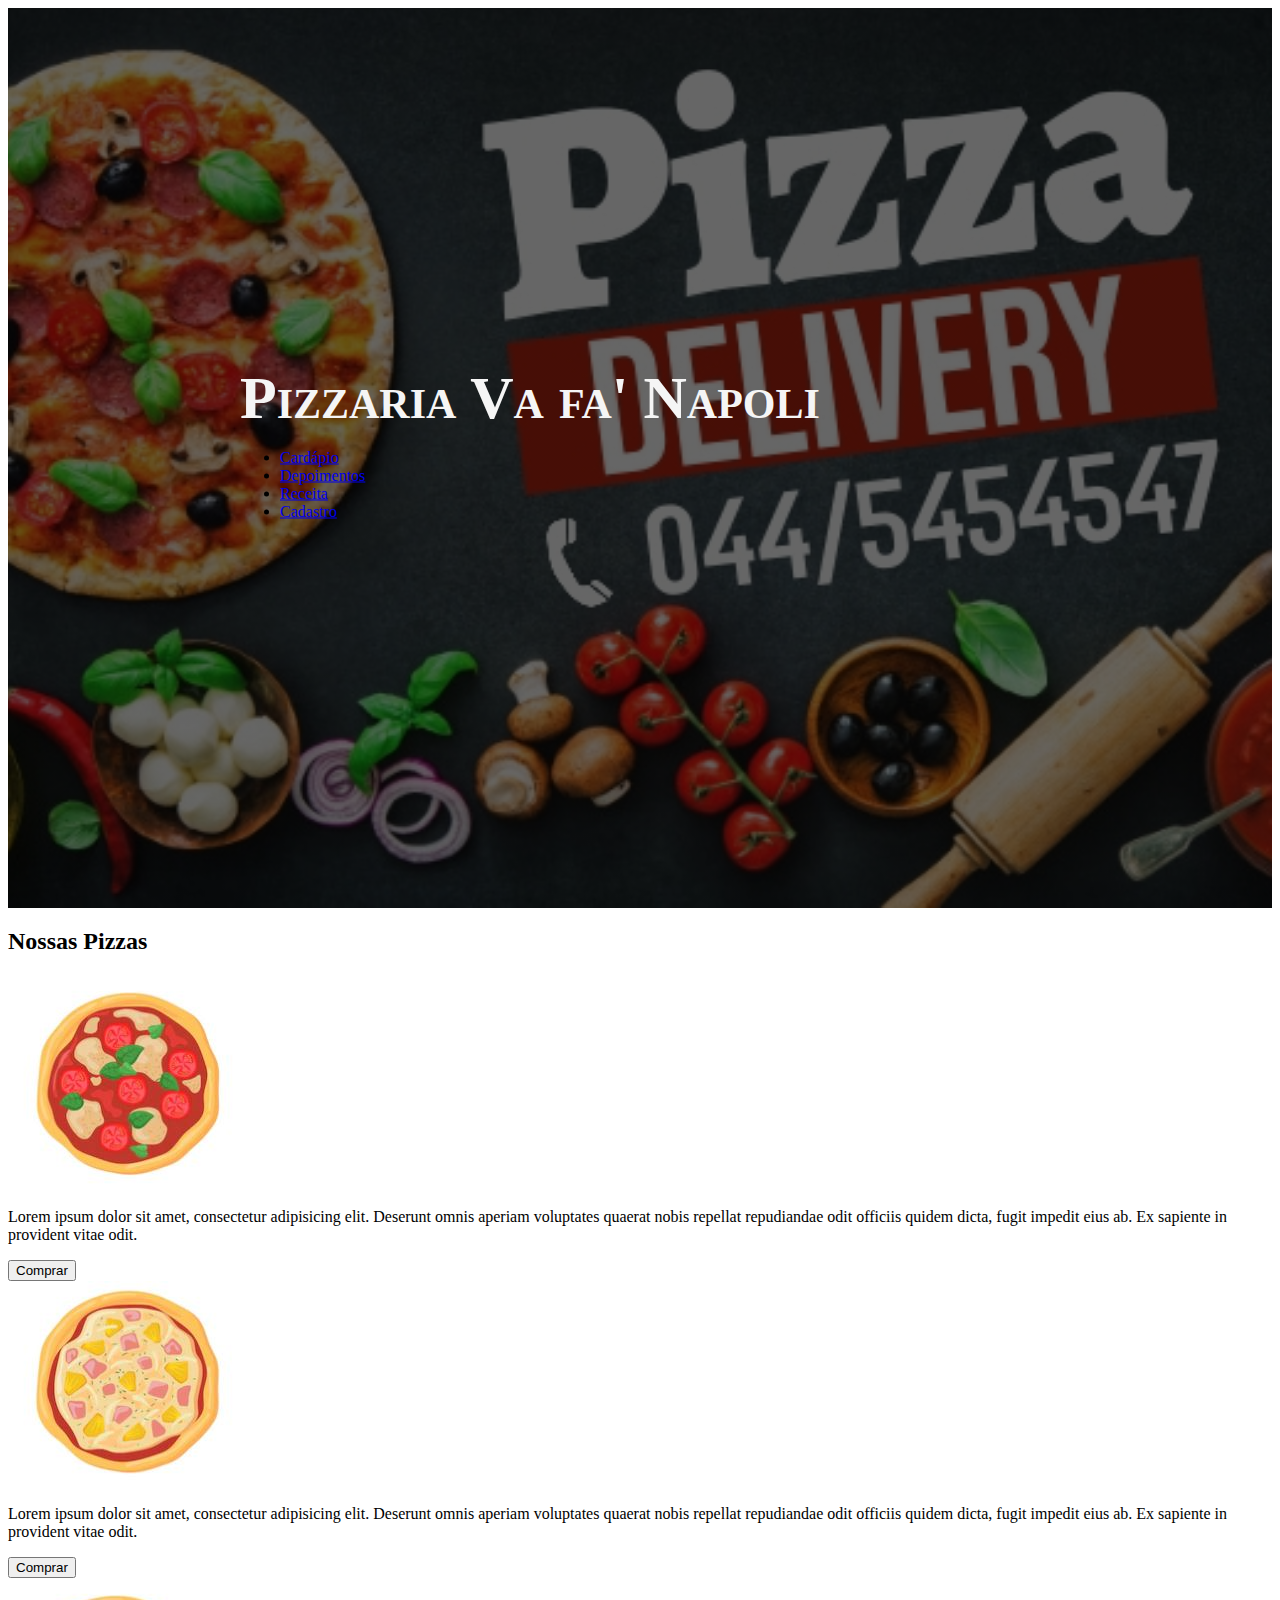
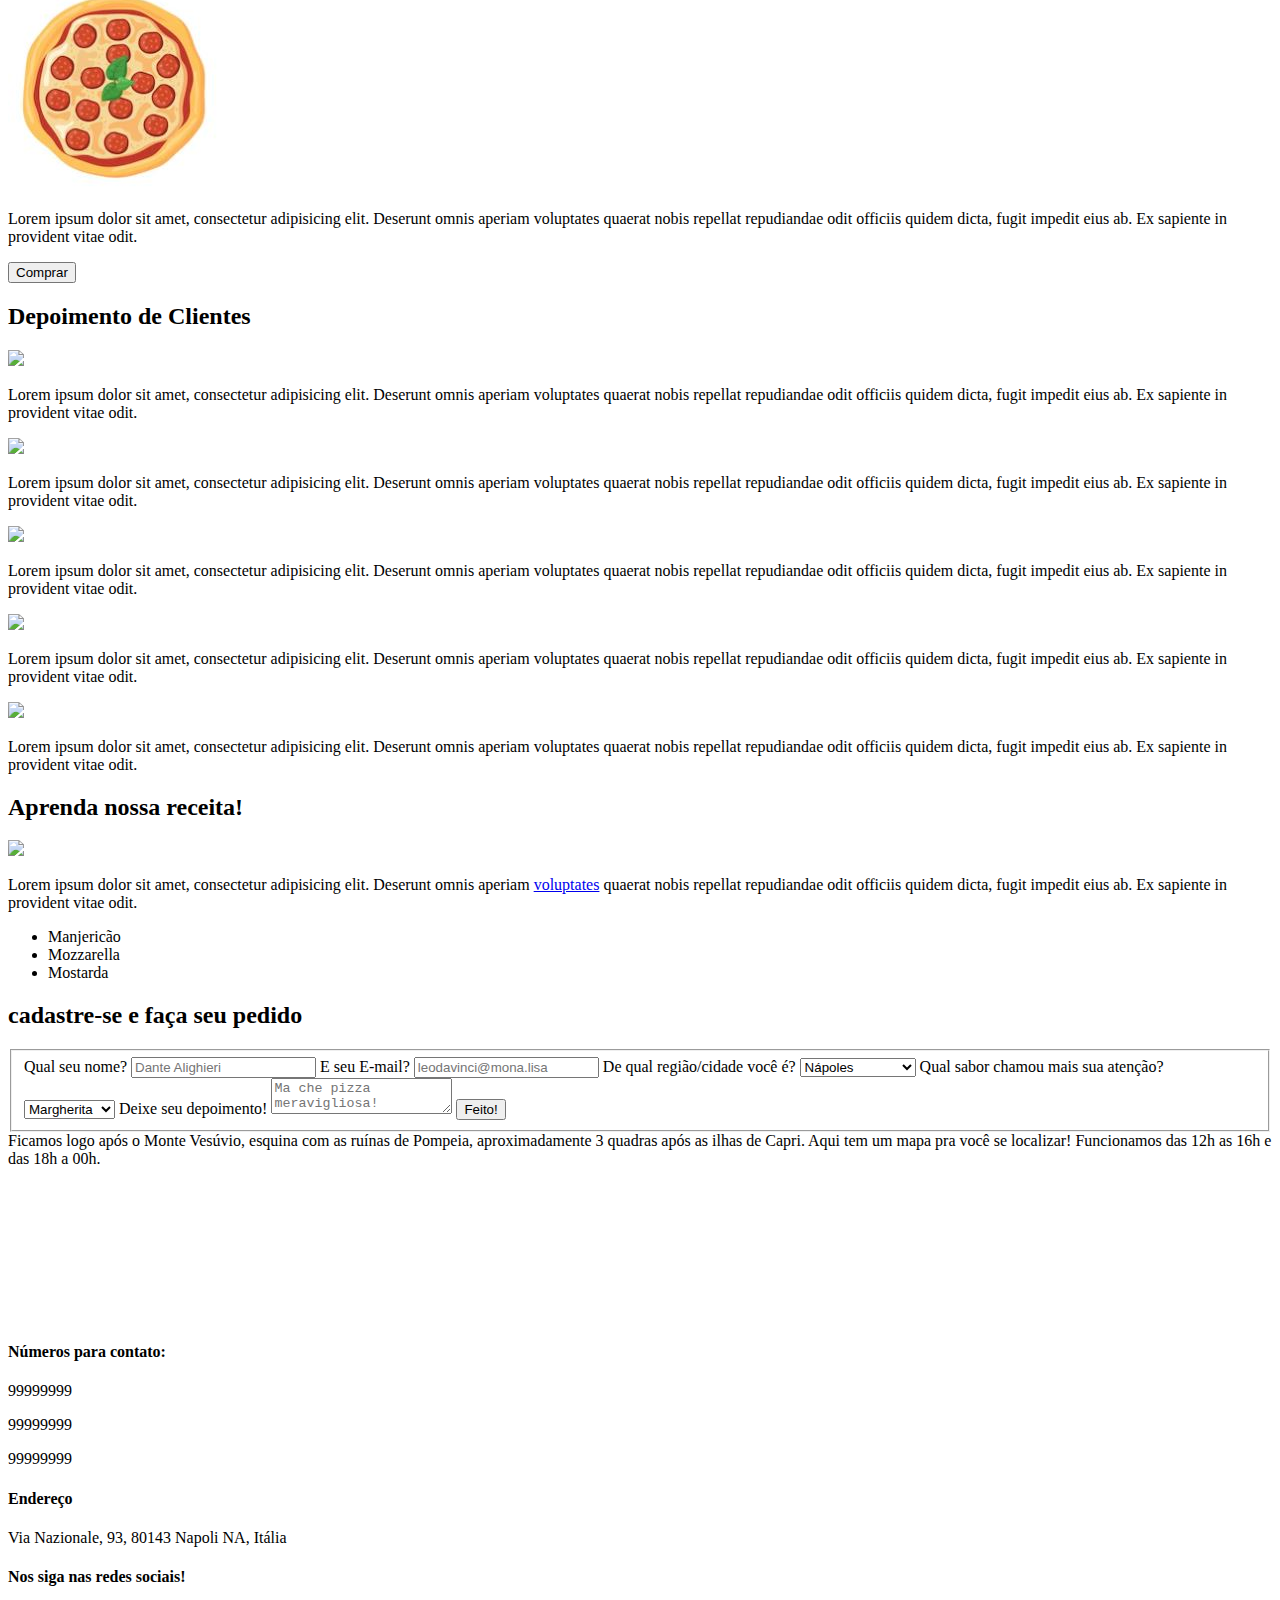
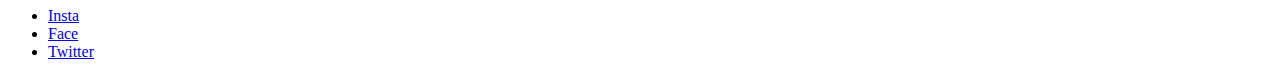
==== projeto-final/index.html @ 9ab95aee "Add files via upload" ====
<!DOCTYPE html>
<html lang="pt-br">

    <head>
        <meta charset="UTF-8">
        <meta http-equiv="X-UA-Compatible" content="IE=edge">
        <meta name="viewport" content="width=device-width, initial-scale=1.0">
        <link rel="stylesheet" type="text/css" href="css/style.css">
        <title>Pizzaria</title>
    </head>

    <body>

        <!--- CONTAINER --->
        <div id="container">

            <!--- CABEÇALHO --->
    		<header>


                <!--- HERO-HEADER --->
                <div class="hero">

                    <!--- TÍTULO --->
                    <h1>Pizzaria Va fa' Napoli</h1>

                    <!--- MENU --->
        			<nav>
        				
                        <ul>
        					<li>
        						<a href="#cardapio">Cardápio</a>
        					</li>
        					<li>
        						<a href="#depoimentos">Depoimentos</a>
        					</li>
        					<li>
        						<a href="#receita">Receita</a>
        					</li>
        					<li>
        						<a href="#cadastro">Cadastro</a>
        					</li>
        				</ul>

        			</nav>

                </div>

            </header>

            <!--- MAIN --->
            <main>
            
                <!--- CARDÁPIO --->
                <section id="cardapio">

                    <!--- PIZZAS --->
                    <h2>Nossas Pizzas</h2>
                    
                        <!--- Pizza 1 --->
                        <div id="pizza1">

                            <img src="img/pizza-temporario-1.jpg">

                            <p>Lorem ipsum dolor sit amet, consectetur adipisicing elit. Deserunt omnis aperiam voluptates quaerat nobis repellat repudiandae odit officiis quidem dicta, fugit impedit eius ab. Ex sapiente in provident vitae odit.</p>

                            <button id="comprar">Comprar</button>

                        </div>

                        <!--- Pizza 2 --->
                        <div id="pizza2">

                            <img src="img/pizza-temporario-2.jpg">

                            <p>Lorem ipsum dolor sit amet, consectetur adipisicing elit. Deserunt omnis aperiam voluptates quaerat nobis repellat repudiandae odit officiis quidem dicta, fugit impedit eius ab. Ex sapiente in provident vitae odit.</p>
                            
                            <button id="comprar">Comprar</button>

                        </div>

                        <!--- Pizza 3 --->
                        <div id="pizza3">

                            <img src="img/pizza-temporario-3.jpg">

                            <p>Lorem ipsum dolor sit amet, consectetur adipisicing elit. Deserunt omnis aperiam voluptates quaerat nobis repellat repudiandae odit officiis quidem dicta, fugit impedit eius ab. Ex sapiente in provident vitae odit.</p>

                            <button id="comprar">Comprar</button>

                        </div>

                </section>

                <!--- DEPOIMENTOS --->
                <section id="depoimentos">

                    <!--- PIZZAS --->
                    <h2>Depoimento de Clientes</h2>

                        <div id="depo1">

                            <img src="#">

                            <p>Lorem ipsum dolor sit amet, consectetur adipisicing elit. Deserunt omnis aperiam voluptates quaerat nobis repellat repudiandae odit officiis quidem dicta, fugit impedit eius ab. Ex sapiente in provident vitae odit.</p>

                        </div>

                        <div id="depo2">

                            <img src="#">

                            <p>Lorem ipsum dolor sit amet, consectetur adipisicing elit. Deserunt omnis aperiam voluptates quaerat nobis repellat repudiandae odit officiis quidem dicta, fugit impedit eius ab. Ex sapiente in provident vitae odit.</p>

                        </div>

                        <div id="depo3">

                            <img src="#">

                            <p>Lorem ipsum dolor sit amet, consectetur adipisicing elit. Deserunt omnis aperiam voluptates quaerat nobis repellat repudiandae odit officiis quidem dicta, fugit impedit eius ab. Ex sapiente in provident vitae odit.</p>

                        </div>

                        <div id="depo4">

                            <img src="#">

                            <p>Lorem ipsum dolor sit amet, consectetur adipisicing elit. Deserunt omnis aperiam voluptates quaerat nobis repellat repudiandae odit officiis quidem dicta, fugit impedit eius ab. Ex sapiente in provident vitae odit.</p>

                        </div>

                        <div id="depo5">

                            <img src="#">

                            <p>Lorem ipsum dolor sit amet, consectetur adipisicing elit. Deserunt omnis aperiam voluptates quaerat nobis repellat repudiandae odit officiis quidem dicta, fugit impedit eius ab. Ex sapiente in provident vitae odit.</p>

                        </div>

                </section>

                <section id="receita">

                    <!--- RECEITA --->
                    <h2>Aprenda nossa receita!</h2>

                    <img src="#">

                    <p>Lorem ipsum dolor sit amet, consectetur adipisicing elit. Deserunt omnis aperiam <a href="#">voluptates</a> quaerat nobis repellat repudiandae odit officiis quidem dicta, fugit impedit eius ab. Ex sapiente in provident vitae odit.</p>

                    <ul>
                        <li>Manjericão</li>
                        <li>Mozzarella</li>
                        <li>Mostarda</li>
                    </ul>
                    
                </section>

                <section id="cadastro">

                    <h2>cadastre-se e faça seu pedido</h2>
                    
                    <form name="cadastro-cliente" action="cadastro.html" method="get">
                        <fieldset>
                            
                            <label for="nome"> Qual seu nome? </label>
                            <input type="text" name="nome" id="nome" placeholder="Dante Alighieri">

                            <label for="email"> E seu E-mail? </label>
                            <input type="email" name="email" id="email" placeholder="leodavinci@mona.lisa">

                            <label for="cidade"> De qual região/cidade você é? </label>
                            <select name="cidade" id="cidade">
                            
                                <optgroup label="Campânia">
                                    <option value="nap"> Nápoles </option>
                                    <option value="av"> Avelino </option>
                                    <option value="bene"> Benevento </option>
                                    <option value="cas"> Caserta </option>
                                    <option value="sal"> Salerno </option>
                                </optgroup>

                                <optgroup label="Lácio">
                                    <option value="fro"> Frosinone </option>
                                    <option value="lat"> Latina </option>
                                    <option value="rie"> Rieti </option>
                                    <option value="roma"> Roma </option>
                                    <option value="vit"> Viterbo </option>
                                </optgroup>

                                <optgroup label="Molise">
                                    <option value="camp"> Campobasso </option>
                                    <option value="ise"> Isérnia </option>
                                </optgroup>

                            </select>

                            <label for="sabor"> Qual sabor chamou mais sua atenção? </label>
                            <select name="sabor" id="sabor">
                                <option value="marg"> Margherita </option>
                                <option value="napo"> Napolitana </option>
                                <option value="port"> Portuguesa </option>
                            </select>

                            <label> Deixe seu depoimento! </label>
                            <textarea placeholder="Ma che pizza meravigliosa!"></textarea>

                            <input id="btncad" type="submit" name="botao_de_cadastro" value="Feito!">

                        </fieldset>                       
                    </form>

                    <aside>
                        
                        <article>Ficamos logo após o Monte Vesúvio, esquina com as ruínas de Pompeia, aproximadamente 3 quadras após as ilhas de Capri. Aqui tem um mapa pra você se localizar! Funcionamos das 12h as 16h e das 18h a 00h.</article>

                        <div>
                            <iframe src="https://www.google.com/maps/embed?pb=!1m18!1m12!1m3!1d8534.957409064145!2d14.26511307713148!3d40.859514455774466!2m3!1f0!2f0!3f0!3m2!1i1024!2i768!4f13.1!3m3!1m2!1s0x133b08109efacacd%3A0x6aa3c2098c708387!2sPizzeria%20Pellone!5e0!3m2!1spt-BR!2sbr!4v1655343452254!5m2!1spt-BR!2sbr"style="border:0;" loading="lazy" referrerpolicy="no-referrer-when-downgrade"></iframe>
                        </div>

                    </aside>

                </section>

            </main>

            <footer>
                
                <h4>Números para contato:</h4>
                    <p>99999999</p>
                    <p>99999999</p>
                    <p>99999999</p>

                <h4>Endereço</h4>
                    <p>Via Nazionale, 93, 80143 Napoli NA, Itália</p>

                <!-- Na real, nessa parte das redes eu tava pensando em criar uma imagem clicável que nem o sor ensinou na aula de formulários, mas deixa p depois na real. -->

                <h4>Nos siga nas redes sociais!</h4>
                    <nav>                            
                        <ul>
                            <li>
                                <a href="#">Insta</a>
                            </li>
                            <li>
                                <a href="#">Face</a>
                            </li>
                            <li>
                                <a href="#">Twitter</a>
                            </li>
                        </ul>
                    </nav>

            </footer>

        </div>

    </body>

</html>
---- projeto-final/css/style.css ----
header{
    background-image:linear-gradient(rgba(0, 0, 0, 0.6), rgba(0, 0, 0, 0.6)),
    url(../img/heroheader.jpg);
    background-size: cover;
    background-position: center;
    height: 100vh;
}

h1{
    margin: 0;
    color: whitesmoke;
    font-size: 60px; /*o tamanho de fonte padrão está definido 
    na regra de css do elemento html como 20px*/
    font-variant-caps: small-caps;
}

.hero{
    position: absolute;
    width: 800px;
    top: 50%;
    left: 50%;
    transform: translate(-50%, -50%);
}
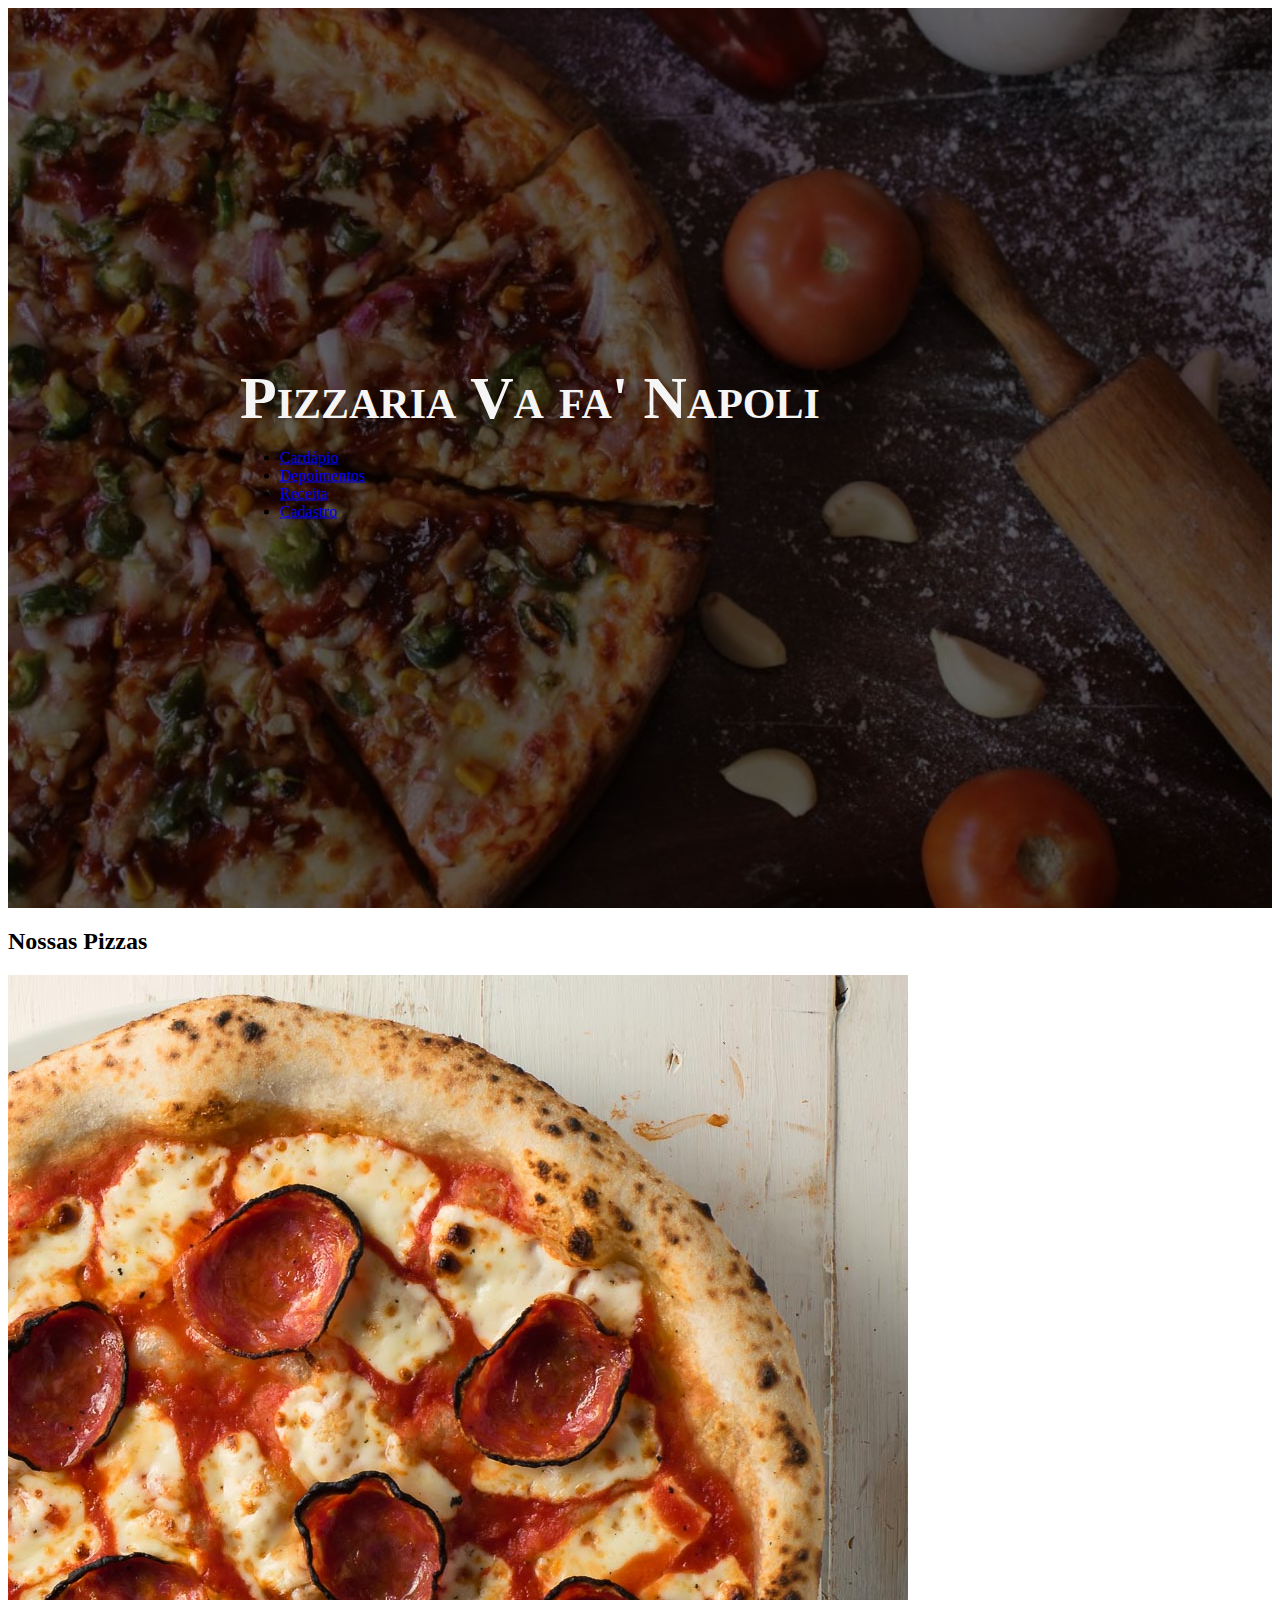
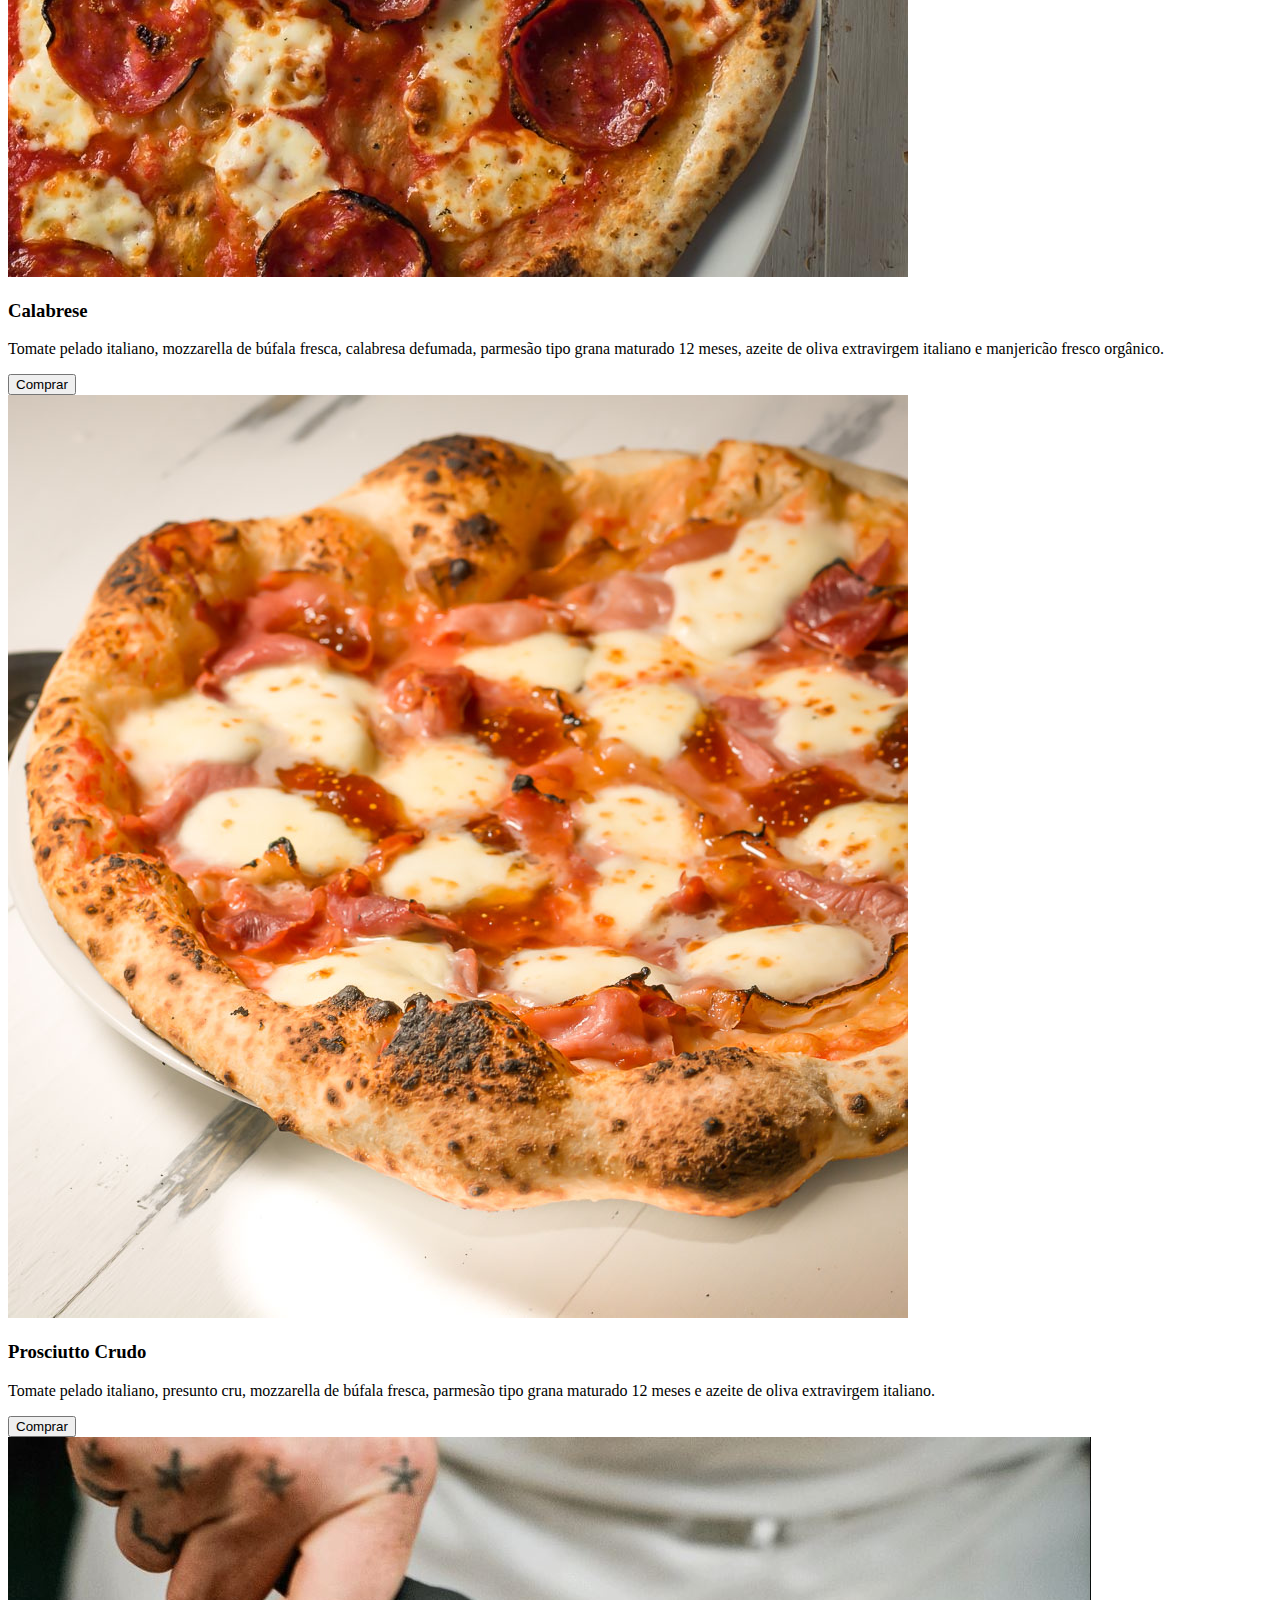
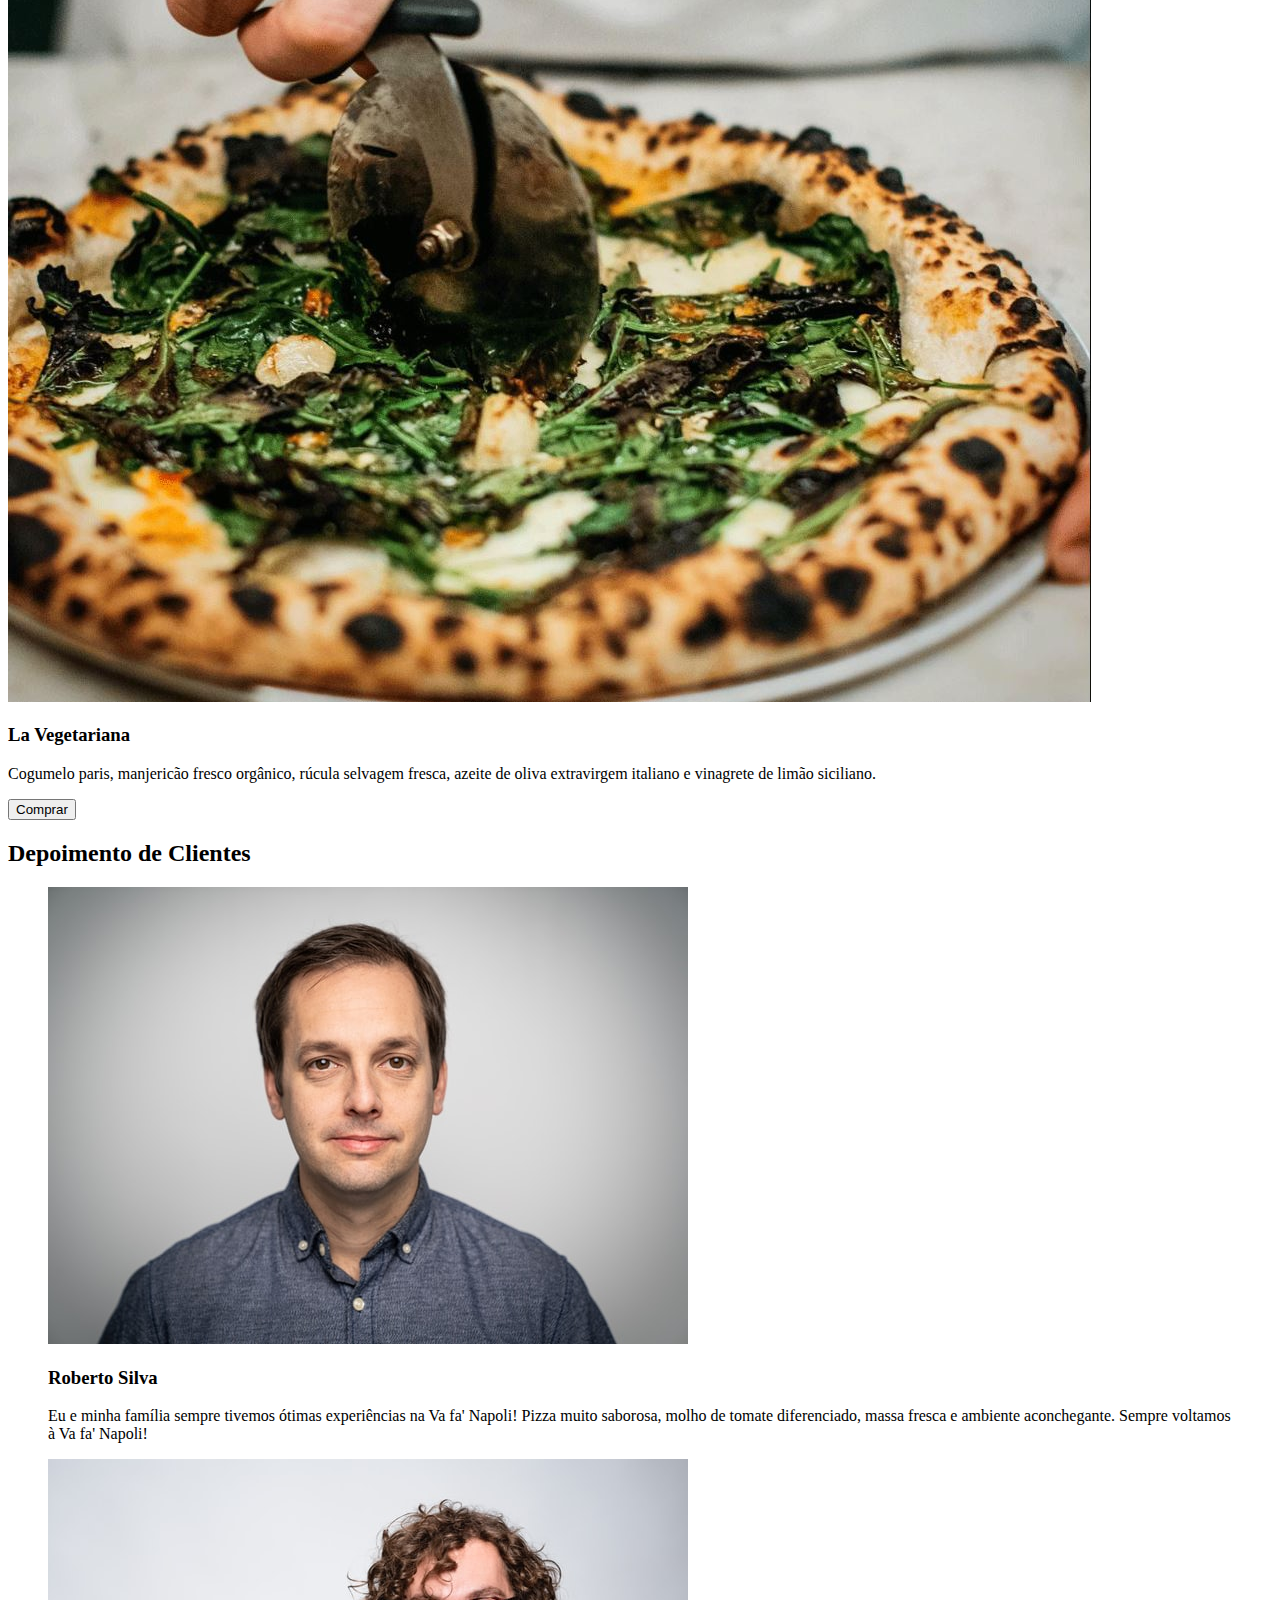
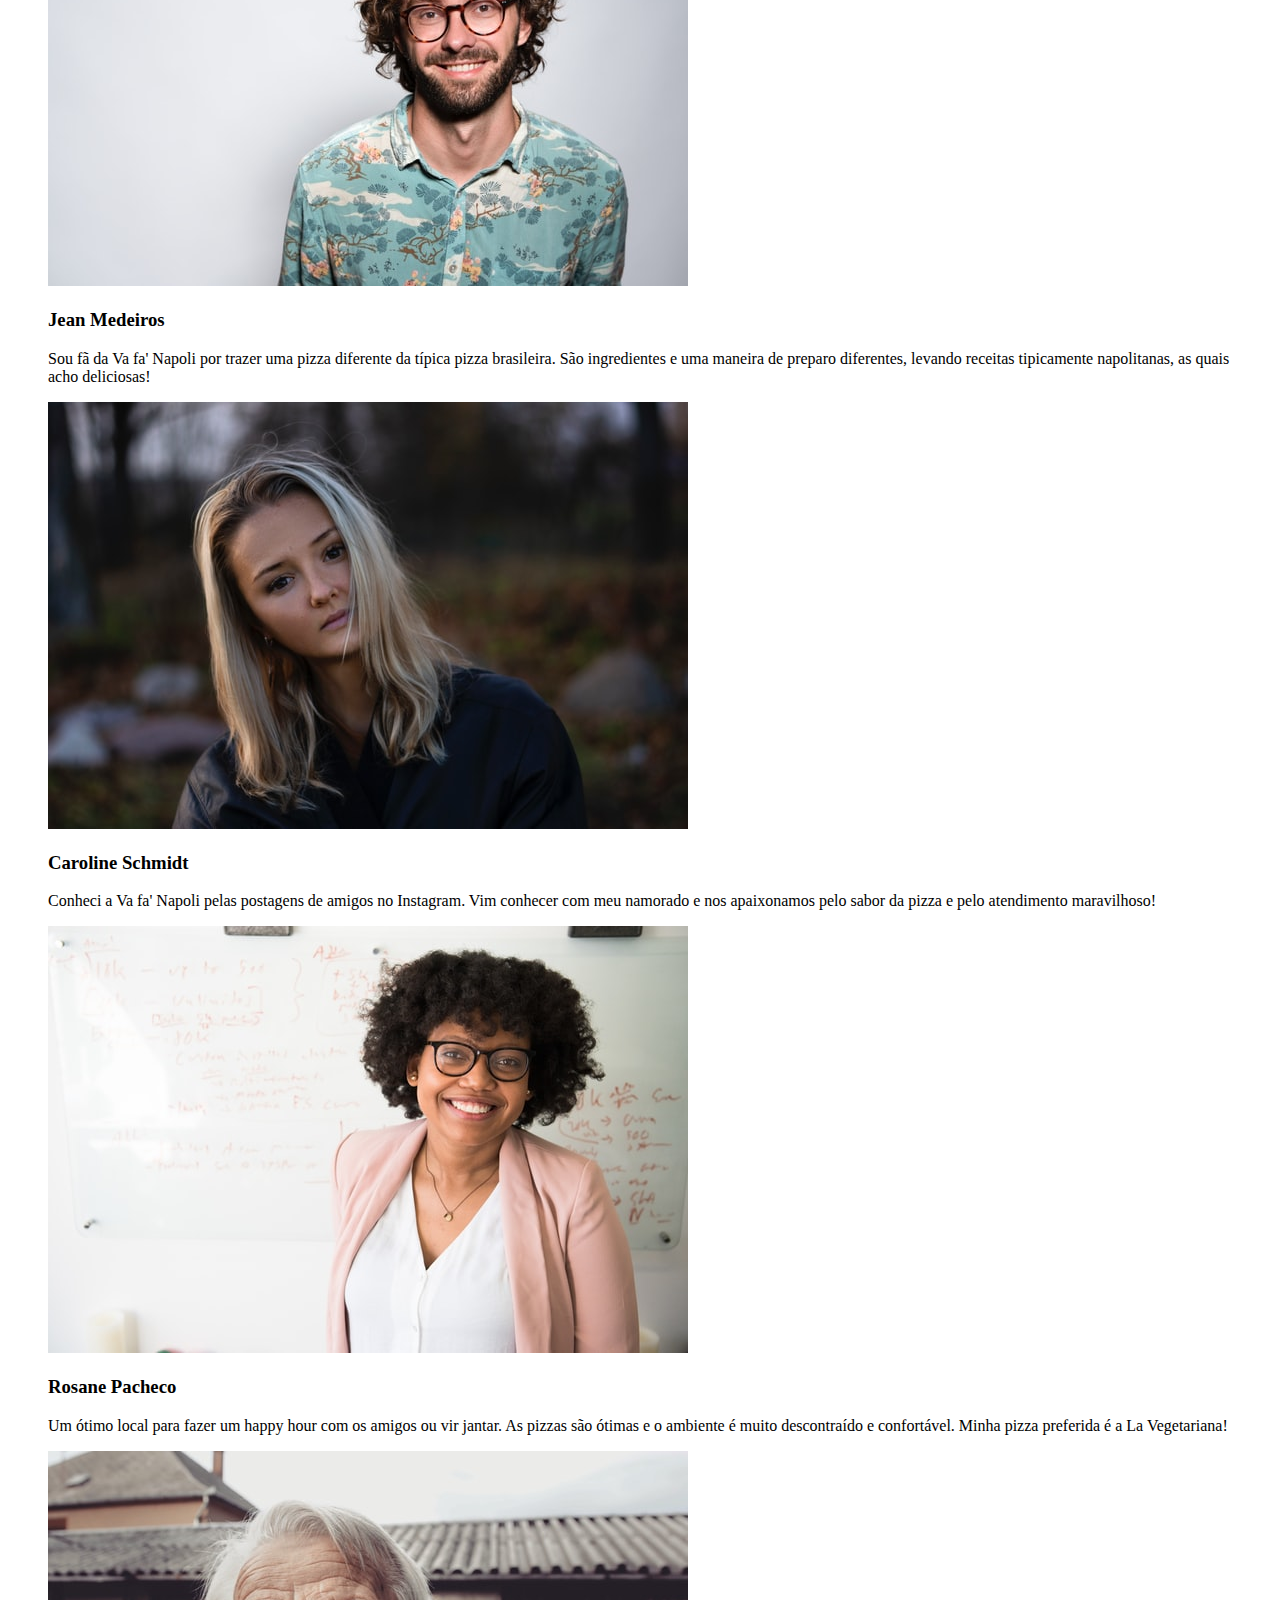
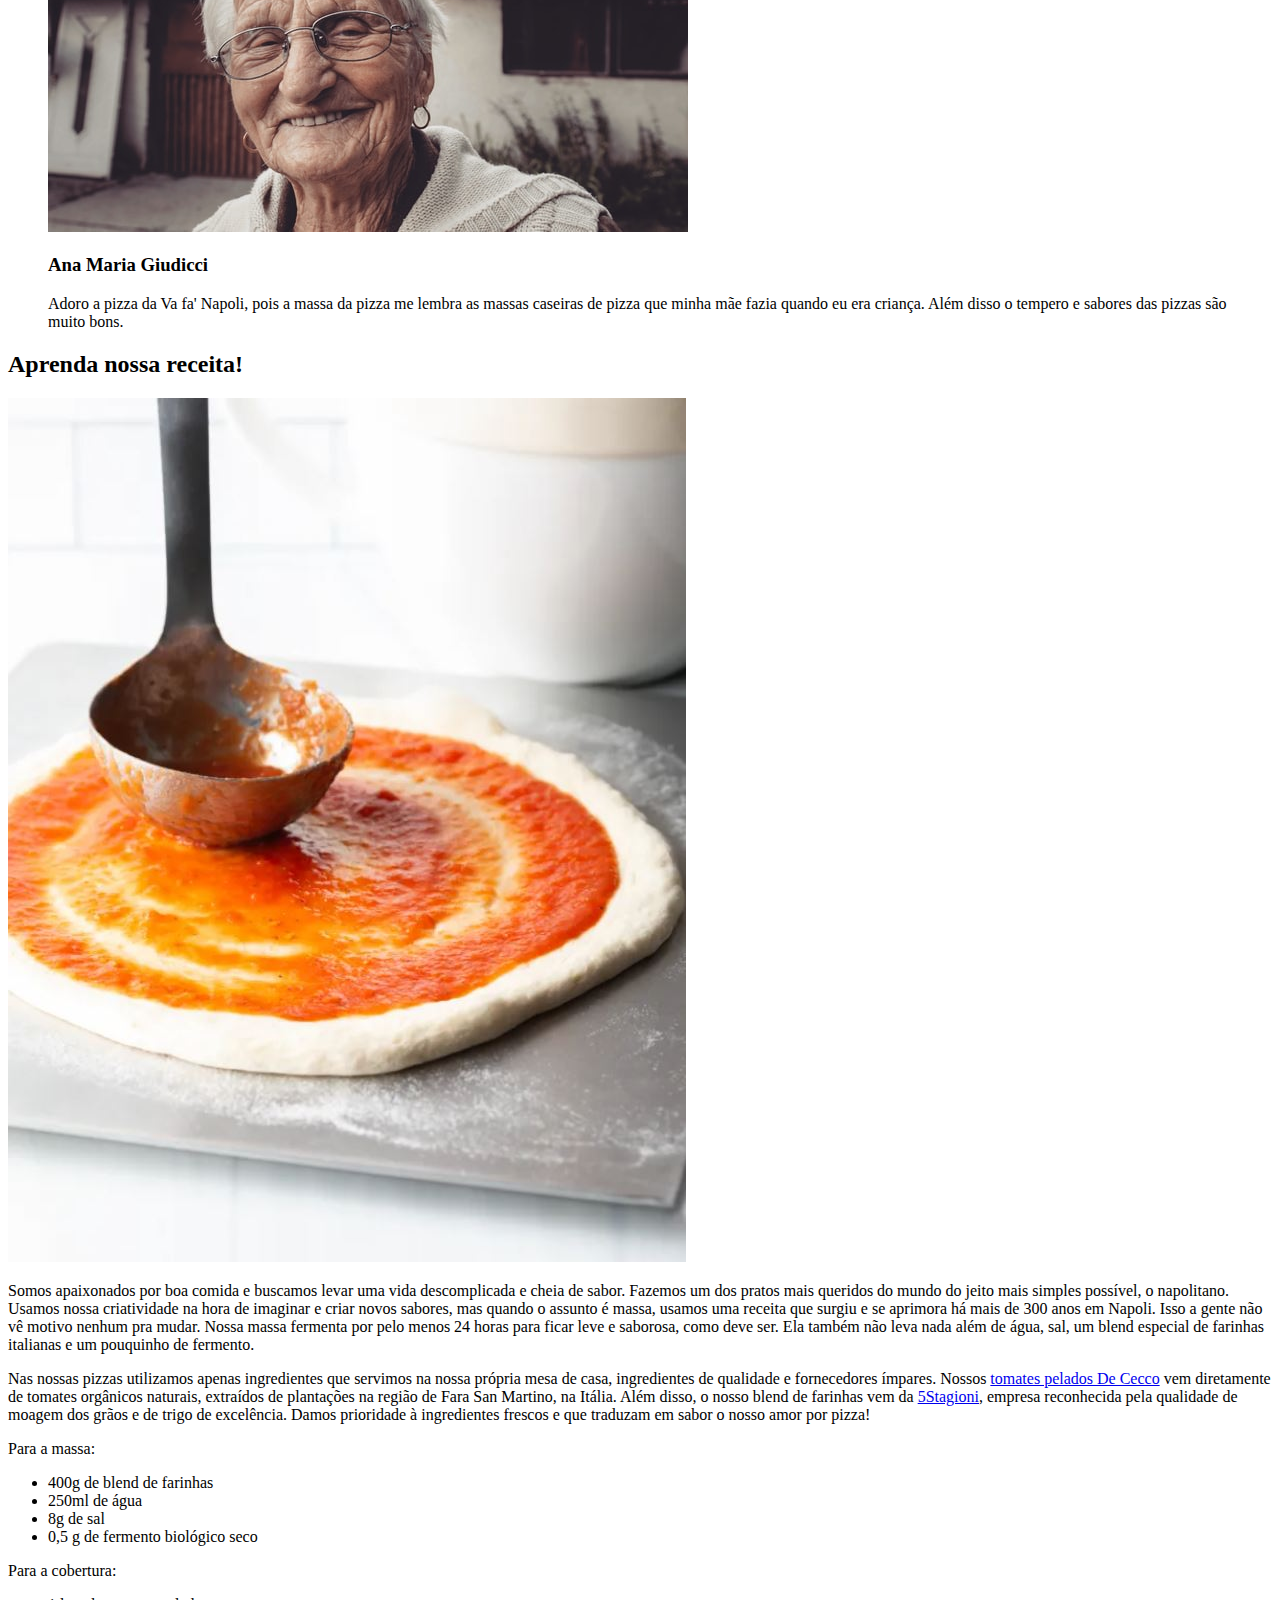
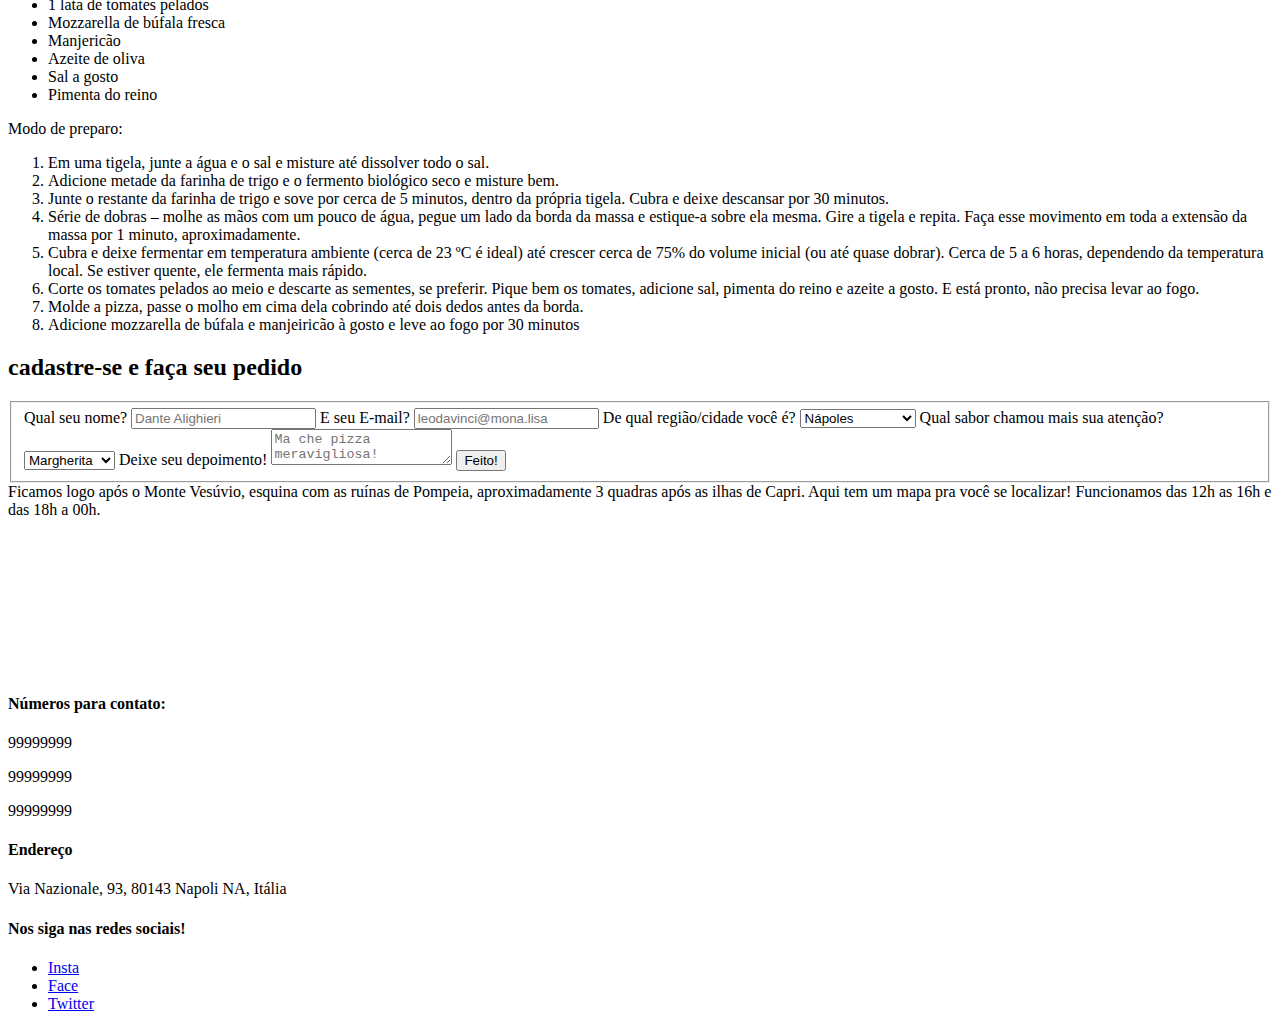
==== commit 3a99a813: "Add files via upload" ====
--- a/projeto-final/index.html
+++ b/projeto-final/index.html
@@ -60,9 +60,10 @@
                         <!--- Pizza 1 --->
                         <div id="pizza1">
 
-                            <img src="img/pizza-temporario-1.jpg">
-
-                            <p>Lorem ipsum dolor sit amet, consectetur adipisicing elit. Deserunt omnis aperiam voluptates quaerat nobis repellat repudiandae odit officiis quidem dicta, fugit impedit eius ab. Ex sapiente in provident vitae odit.</p>
+                            <img id="imagempizza1" src="img/pizza1.jpg">
+
+                            <h3>Calabrese</h3>
+                            <p id="pizza1">Tomate pelado italiano, mozzarella de búfala fresca, calabresa defumada, parmesão tipo grana maturado 12 meses, azeite de oliva extravirgem italiano e manjericão fresco orgânico.</p>
 
                             <button id="comprar">Comprar</button>
 
@@ -71,9 +72,10 @@
                         <!--- Pizza 2 --->
                         <div id="pizza2">
 
-                            <img src="img/pizza-temporario-2.jpg">
-
-                            <p>Lorem ipsum dolor sit amet, consectetur adipisicing elit. Deserunt omnis aperiam voluptates quaerat nobis repellat repudiandae odit officiis quidem dicta, fugit impedit eius ab. Ex sapiente in provident vitae odit.</p>
+                            <img id="imagempizza2" src="img/pizza2.jpg">
+                            
+                            <h3>Prosciutto Crudo</h3>
+                            <p id="pizza2">Tomate pelado italiano, presunto cru, mozzarella de búfala fresca, parmesão tipo grana maturado 12 meses e azeite de oliva extravirgem italiano.</p>
                             
                             <button id="comprar">Comprar</button>
 
@@ -82,9 +84,10 @@
                         <!--- Pizza 3 --->
                         <div id="pizza3">
 
-                            <img src="img/pizza-temporario-3.jpg">
-
-                            <p>Lorem ipsum dolor sit amet, consectetur adipisicing elit. Deserunt omnis aperiam voluptates quaerat nobis repellat repudiandae odit officiis quidem dicta, fugit impedit eius ab. Ex sapiente in provident vitae odit.</p>
+                            <img id="imagempizza3" src="img/pizza3.jpg">
+
+                            <h3>La Vegetariana</h3>
+                            <p id="pizza3">Cogumelo paris, manjericão fresco orgânico, rúcula selvagem fresca, azeite de oliva extravirgem italiano e vinagrete de limão siciliano.</p>
 
                             <button id="comprar">Comprar</button>
 
@@ -98,45 +101,49 @@
                     <!--- PIZZAS --->
                     <h2>Depoimento de Clientes</h2>
 
-                        <div id="depo1">
-
-                            <img src="#">
-
-                            <p>Lorem ipsum dolor sit amet, consectetur adipisicing elit. Deserunt omnis aperiam voluptates quaerat nobis repellat repudiandae odit officiis quidem dicta, fugit impedit eius ab. Ex sapiente in provident vitae odit.</p>
-
-                        </div>
-
-                        <div id="depo2">
-
-                            <img src="#">
-
-                            <p>Lorem ipsum dolor sit amet, consectetur adipisicing elit. Deserunt omnis aperiam voluptates quaerat nobis repellat repudiandae odit officiis quidem dicta, fugit impedit eius ab. Ex sapiente in provident vitae odit.</p>
-
-                        </div>
-
-                        <div id="depo3">
-
-                            <img src="#">
-
-                            <p>Lorem ipsum dolor sit amet, consectetur adipisicing elit. Deserunt omnis aperiam voluptates quaerat nobis repellat repudiandae odit officiis quidem dicta, fugit impedit eius ab. Ex sapiente in provident vitae odit.</p>
-
-                        </div>
-
-                        <div id="depo4">
-
-                            <img src="#">
-
-                            <p>Lorem ipsum dolor sit amet, consectetur adipisicing elit. Deserunt omnis aperiam voluptates quaerat nobis repellat repudiandae odit officiis quidem dicta, fugit impedit eius ab. Ex sapiente in provident vitae odit.</p>
-
-                        </div>
-
-                        <div id="depo5">
-
-                            <img src="#">
-
-                            <p>Lorem ipsum dolor sit amet, consectetur adipisicing elit. Deserunt omnis aperiam voluptates quaerat nobis repellat repudiandae odit officiis quidem dicta, fugit impedit eius ab. Ex sapiente in provident vitae odit.</p>
-
-                        </div>
+                        <blockquote id="depo1">
+
+                            <img src="./img/pessoa1.jpg">
+                            <h3>Roberto Silva</h3>
+                            <p>Eu e minha família sempre tivemos ótimas experiências na Va fa' Napoli! Pizza muito saborosa, molho de tomate diferenciado, massa fresca e ambiente aconchegante. Sempre voltamos à Va fa' Napoli! </p>
+
+                        </blockquote>
+
+                        <blockquote id="depo2">
+
+                            <img src="./img/pessoa2.jpg">
+
+                            <h3>Jean Medeiros</h3>
+                            <p>Sou fã da Va fa' Napoli por trazer uma pizza diferente da típica pizza brasileira. São ingredientes e uma maneira de preparo diferentes, levando receitas tipicamente napolitanas, as quais acho deliciosas!</p>
+
+                        </blockquote>
+
+                        <blockquote id="depo3">
+
+                            <img src="./img/pessoa3.jpg">
+
+                            <h3>Caroline Schmidt</h3>
+                            <p>Conheci a Va fa' Napoli pelas postagens de amigos no Instagram. Vim conhecer com meu namorado e nos apaixonamos pelo sabor da pizza e pelo atendimento maravilhoso!</p>
+
+                        </blockquote>
+
+                        <blockquote id="depo4">
+
+                            <img src="./img/pessoa4.jpg">
+
+                            <h3>Rosane Pacheco</h3>
+                            <p>Um ótimo local para fazer um happy hour com os amigos ou vir jantar. As pizzas são ótimas e o ambiente é muito descontraído e confortável. Minha pizza preferida é a La Vegetariana!</p>
+
+                        </blockquote>
+
+                        <blockquote id="depo5">
+
+                            <img src="./img/pessoa5.jpg">
+
+                            <h3>Ana Maria Giudicci</h3>
+                            <p>Adoro a pizza da Va fa' Napoli, pois a massa da pizza me lembra as massas caseiras de pizza que minha mãe fazia quando eu era criança. Além disso o tempero e sabores das pizzas são muito bons.</p>
+
+                        </blockquote>
 
                 </section>
 
@@ -145,15 +152,40 @@
                     <!--- RECEITA --->
                     <h2>Aprenda nossa receita!</h2>
 
-                    <img src="#">
-
-                    <p>Lorem ipsum dolor sit amet, consectetur adipisicing elit. Deserunt omnis aperiam <a href="#">voluptates</a> quaerat nobis repellat repudiandae odit officiis quidem dicta, fugit impedit eius ab. Ex sapiente in provident vitae odit.</p>
-
+                    <img src="./img/preparar.jpg">
+
+                    <p>Somos apaixonados por boa comida e buscamos levar uma vida descomplicada e cheia de sabor. Fazemos um dos pratos mais queridos do mundo do jeito mais simples possível, o napolitano. Usamos nossa criatividade na hora de imaginar e criar novos sabores, mas quando o assunto é massa, usamos uma receita que surgiu e se aprimora há mais de 300 anos em Napoli. Isso a gente não vê motivo nenhum pra mudar. Nossa massa fermenta por pelo menos 24 horas para ficar leve e saborosa, como deve ser. Ela também não leva nada além de água, sal, um blend especial de farinhas italianas e um pouquinho de fermento.</p>
+                    <p>Nas nossas pizzas utilizamos apenas ingredientes que servimos na nossa própria mesa de casa, ingredientes de qualidade e fornecedores ímpares. Nossos <a href="https://www.dececco.com/it_it/">tomates pelados De Cecco</a> vem diretamente de tomates orgânicos naturais, extraídos de plantações na região de Fara San Martino, na Itália. Além disso, o nosso blend de farinhas vem da <a href="https://www.le5stagioni.com.br/">5Stagioni</a>, empresa reconhecida pela qualidade de moagem dos grãos e de trigo de excelência. Damos prioridade à ingredientes frescos e que traduzam em sabor o nosso amor por pizza!</p>
+
+                    <span>Para a massa:</span>
                     <ul>
+                        <li>400g de blend de farinhas</li>
+                        <li>250ml de água</li>
+                        <li>8g de sal</li>
+                        <li>0,5 g de fermento biológico seco</li>
+                    </ul>
+
+                    <span>Para a cobertura:</span>
+                    <ul>
+                        <li>1 lata de tomates pelados</li>
+                        <li>Mozzarella de búfala fresca</li>
                         <li>Manjericão</li>
-                        <li>Mozzarella</li>
-                        <li>Mostarda</li>
+                        <li>Azeite de oliva</li>
+                        <li>Sal a gosto</li>
+                        <li>Pimenta do reino</li>
                     </ul>
+
+                    <span>Modo de preparo:</span>
+                    <ol>
+                        <li>Em uma tigela, junte a água e o sal e misture até dissolver todo o sal.</li>
+                        <li>Adicione metade da farinha de trigo e o fermento biológico seco e misture bem.</li>
+                        <li>Junte o restante da farinha de trigo e sove por cerca de 5 minutos, dentro da própria tigela. Cubra e deixe descansar por 30 minutos.</li>
+                        <li>Série de dobras – molhe as mãos com um pouco de água, pegue um lado da borda da massa e estique-a sobre ela mesma. Gire a tigela e repita. Faça esse movimento em toda a extensão da massa por 1 minuto, aproximadamente.</li>
+                        <li>Cubra e deixe fermentar em temperatura ambiente (cerca de 23 ºC é ideal) até crescer cerca de 75% do volume inicial (ou até quase dobrar). Cerca de 5 a 6 horas, dependendo da temperatura local. Se estiver quente, ele fermenta mais rápido.</li>
+                        <li>Corte os tomates pelados ao meio e descarte as sementes, se preferir. Pique bem os tomates, adicione sal, pimenta do reino e azeite a gosto. E está pronto, não precisa levar ao fogo.</li>
+                        <li>Molde a pizza, passe o molho em cima dela cobrindo até dois dedos antes da borda.</li>
+                        <li>Adicione mozzarella de búfala e manjeiricão à gosto e leve ao fogo por 30 minutos</li>
+                    </ol>
                     
                 </section>
 
@@ -211,7 +243,7 @@
                         </fieldset>                       
                     </form>
 
-                    <aside>
+                    <div>
                         
                         <article>Ficamos logo após o Monte Vesúvio, esquina com as ruínas de Pompeia, aproximadamente 3 quadras após as ilhas de Capri. Aqui tem um mapa pra você se localizar! Funcionamos das 12h as 16h e das 18h a 00h.</article>
 
@@ -219,7 +251,7 @@
                             <iframe src="https://www.google.com/maps/embed?pb=!1m18!1m12!1m3!1d8534.957409064145!2d14.26511307713148!3d40.859514455774466!2m3!1f0!2f0!3f0!3m2!1i1024!2i768!4f13.1!3m3!1m2!1s0x133b08109efacacd%3A0x6aa3c2098c708387!2sPizzeria%20Pellone!5e0!3m2!1spt-BR!2sbr!4v1655343452254!5m2!1spt-BR!2sbr"style="border:0;" loading="lazy" referrerpolicy="no-referrer-when-downgrade"></iframe>
                         </div>
 
-                    </aside>
+                    </div>
 
                 </section>
 
--- a/projeto-final/css/style.css
+++ b/projeto-final/css/style.css
@@ -1,6 +1,6 @@
 header{
     background-image:linear-gradient(rgba(0, 0, 0, 0.6), rgba(0, 0, 0, 0.6)),
-    url(../img/heroheader.jpg);
+    url(../img/pizza-hero.jpg);
     background-size: cover;
     background-position: center;
     height: 100vh;
@@ -20,4 +20,4 @@
     top: 50%;
     left: 50%;
     transform: translate(-50%, -50%);
-}+}
